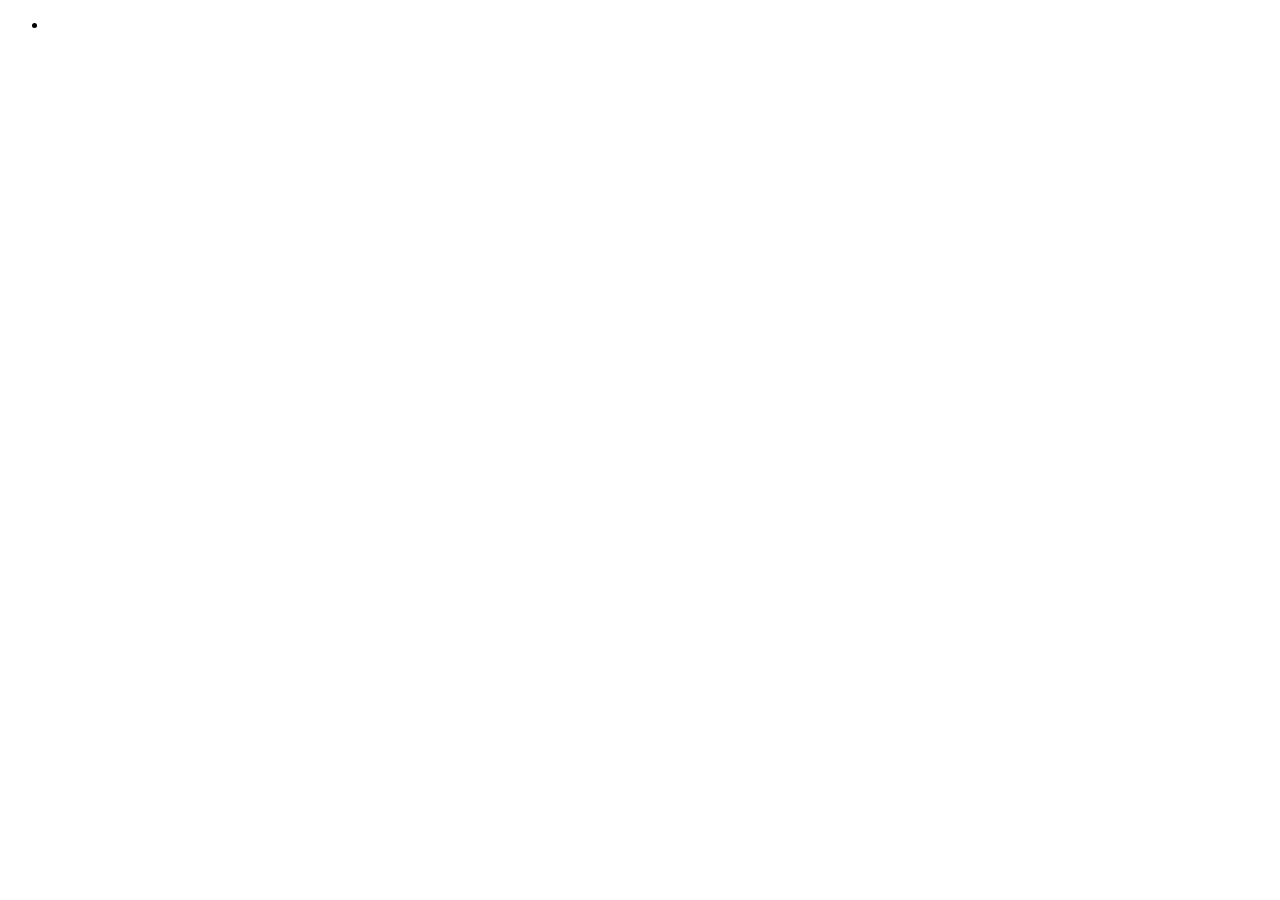
==== test/index.html @ 41025ecc "adding php port of faker. hosting api through pagoda box." ====
<!DOCTYPE html>
<html lang="en-us">
<head>
  <meta charset="utf-8">
  <title>RoughDraft.js</title>
  <meta name="viewport" content="width=device-width">
  <script type="text/javascript" src="js/infrastructure/jquery-1.9.0.min.js"></script>
  <script type="text/javascript" src="/jquery.roughdraft.0.1.2.js"></script>
  <script type="text/javascript" src="js/init_index.js"></script>
</head>
<body>

  <!-- example structure -->

  <p data-draft-user="full"></p>

  <p data-draft-user="first"></p>

  <p data-draft-place="address"></p>

  <p data-draft-site="url"></p>

  <p data-draft-date="D-r"></p>
  <p data-draft-number="$/2/2"></p>

  <!-- repeats everything within div specified times -->
  <div data-draft-repeat="5">

    <p data-draft-number="3"></p>

    <ul>
      <li data-draft-repeat="3" data-draft-text="1/s"></li>
    </ul>

    <!-- fills with placeholder image at size -->
    <img data-draft-image="300/200">
    
    <!-- fills with placeholder date in format -->
    <span data-draft-date="M"></span>
    <span data-draft-date="d"></span>
    <span data-draft-date="Y-r"></span>
    
    <!-- fills with placeholder words -->
    <p data-draft-text="2/p"></p>
  
  </div>

<!--   <p data-draft-repeat="3">
    <span data-draft-repeat="2">
      <span>test 1</span>
      <span data-draft-repeat="5">test 2</span>
    </span>
  </p> -->

</body>
</html>
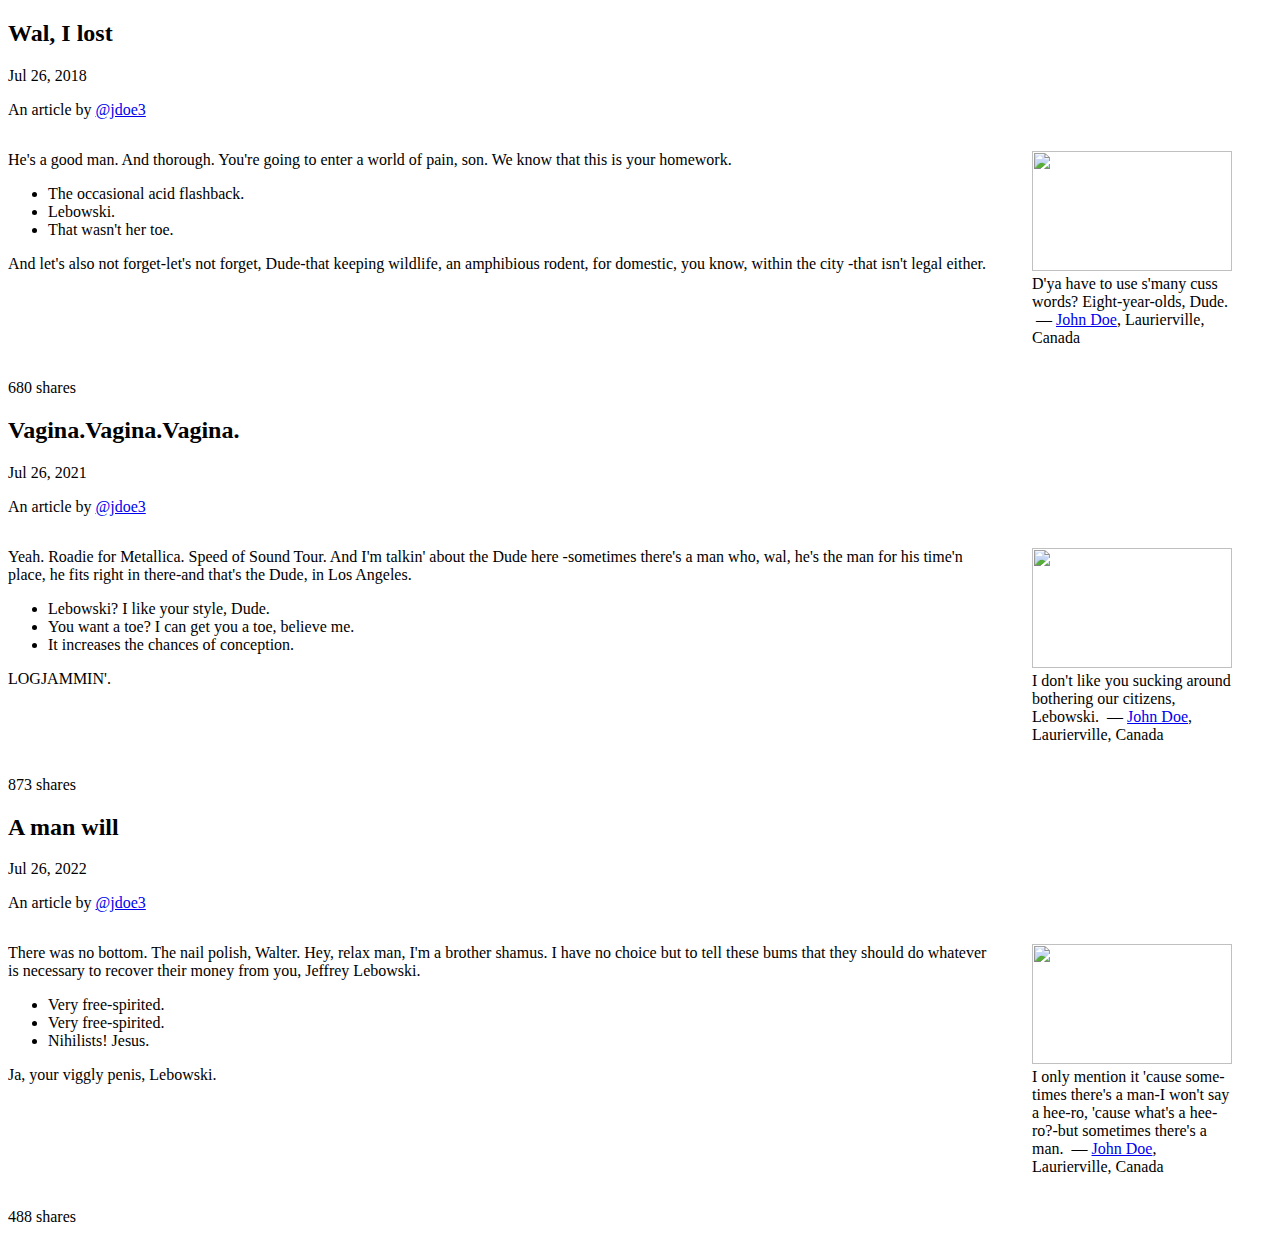
==== commit 207a0577: "Merge pull request #14 from renoirb/201407-maintenance" ====
--- a/test/index.html
+++ b/test/index.html
@@ -2,55 +2,39 @@
 <html lang="en-us">
 <head>
   <meta charset="utf-8">
-  <title>RoughDraft.js</title>
-  <meta name="viewport" content="width=device-width">
-  <script type="text/javascript" src="js/infrastructure/jquery-1.9.0.min.js"></script>
-  <script type="text/javascript" src="/jquery.roughdraft.0.1.2.js"></script>
-  <script type="text/javascript" src="js/init_index.js"></script>
+  <title>RoughDraft.js test</title>
+  <script src="//code.jquery.com/jquery-2.1.1.min.js"></script>
+  <script src="../jquery.roughdraft.js"></script>
+  <script src="js/init_index.js"></script>
 </head>
 <body>
 
-  <!-- example structure -->
-
-  <p data-draft-user="full"></p>
-
-  <p data-draft-user="first"></p>
-
-  <p data-draft-place="address"></p>
-
-  <p data-draft-site="url"></p>
-
-  <p data-draft-date="D-r"></p>
-  <p data-draft-number="$/2/2"></p>
-
   <!-- repeats everything within div specified times -->
-  <div data-draft-repeat="5">
-
-    <p data-draft-number="3"></p>
-
-    <ul>
-      <li data-draft-repeat="3" data-draft-text="1/s"></li>
-    </ul>
-
-    <!-- fills with placeholder image at size -->
-    <img data-draft-image="300/200">
-    
-    <!-- fills with placeholder date in format -->
-    <span data-draft-date="M"></span>
-    <span data-draft-date="d"></span>
-    <span data-draft-date="Y-r"></span>
-    
-    <!-- fills with placeholder words -->
-    <p data-draft-text="2/p"></p>
-  
-  </div>
-
-<!--   <p data-draft-repeat="3">
-    <span data-draft-repeat="2">
-      <span>test 1</span>
-      <span data-draft-repeat="5">test 2</span>
-    </span>
-  </p> -->
+  <article data-draft-repeat="3">
+    <header>
+      <h2 itemprop="name" data-draft-text="3/w"></h2>
+      <time>
+        <span data-draft-date="M"></span>
+        <span data-draft-date="d"></span>,
+        <span data-draft-date="Y-r"></span>
+      </time>
+      <p>An article by <a href="#" data-draft-user="twitter"></a></p>
+    </header>
+    <div class="article-body" style="overflow:hidden;">
+      <figure style="float:right;width:200px;">
+        <img data-draft-image="200/120" alt="">
+        <figcaption><span data-draft-text="1/s"></span>&nbsp;—&nbsp;<a href="#" data-draft-user="full"></a>, <span data-draft-user="city"></span>, <span data-draft-user="country"></span></figcaption>
+      </figure>
+      <p data-draft-text="4/s"></p>
+      <ul>
+          <li data-draft-repeat="3" data-draft-text="1/s"></li>
+      </ul>
+      <p data-draft-text="1/s"></p>
+    </div>
+    <div class="article-footer">
+      <p><span data-draft-number="3"></span> shares</p>
+    </div>
+  </article>
 
 </body>
 </html>